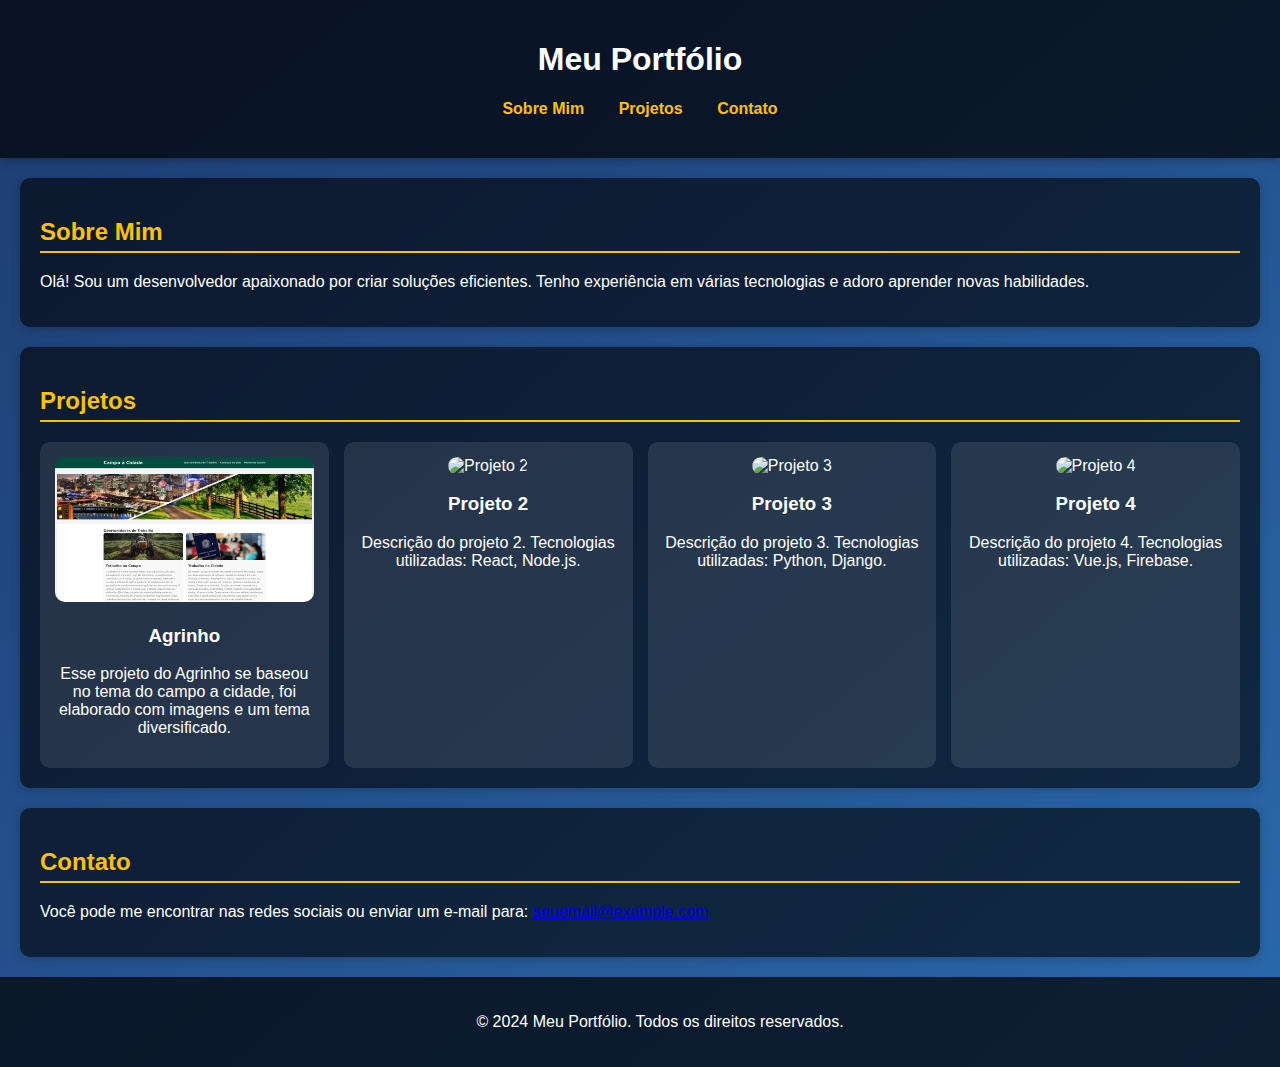
==== portifolio jefin/index.htm @ 43b1ce3f "Add files via upload" ====
<!DOCTYPE html>
<html lang="pt-BR">
<head>
    <meta charset="UTF-8">
    <meta name="viewport" content="width=device-width, initial-scale=1.0">
    <title>Meu Portfólio</title>
    <link rel="stylesheet" href="styles.css">
</head>
<body>

<header>
    <h1>Meu Portfólio</h1>
    <nav>
        <a href="#sobre">Sobre Mim</a>
        <a href="#projetos">Projetos</a>
        <a href="#contato">Contato</a>
    </nav>
</header>

<section id="sobre">
    <h2>Sobre Mim</h2>
    <p>Olá! Sou um desenvolvedor apaixonado por criar soluções eficientes. Tenho experiência em várias tecnologias e adoro aprender novas habilidades.</p>
</section>

<section id="projetos">
    <h2>Projetos</h2>
    <div class="projetos-grid">
        <div class="projeto">
            <img src="img/Captura de tela_2024-09-23_08-19-21.png" alt="Projeto 1">
            <h3>Agrinho</h3>
            <p>Esse projeto do Agrinho se baseou no tema do campo a cidade, foi elaborado com imagens e um tema diversificado.</p>
        </div>
        <div class="projeto">
            <img src="https://via.placeholder.com/300x200" alt="Projeto 2">
            <h3>Projeto 2</h3>
            <p>Descrição do projeto 2. Tecnologias utilizadas: React, Node.js.</p>
        </div>
        <div class="projeto">
            <img src="https://via.placeholder.com/300x200" alt="Projeto 3">
            <h3>Projeto 3</h3>
            <p>Descrição do projeto 3. Tecnologias utilizadas: Python, Django.</p>
        </div>
        <div class="projeto">
            <img src="https://via.placeholder.com/300x200" alt="Projeto 4">
            <h3>Projeto 4</h3>
            <p>Descrição do projeto 4. Tecnologias utilizadas: Vue.js, Firebase.</p>
        </div>
    </div>
</section>

<section id="contato">
    <h2>Contato</h2>
    <p>Você pode me encontrar nas redes sociais ou enviar um e-mail para: <a href="mailto:seuemail@example.com">seuemail@example.com</a></p>
</section>

<footer>
    <p>&copy; 2024 Meu Portfólio. Todos os direitos reservados.</p>
</footer>

</body>
</html>
---- portifolio jefin/styles.css ----
body {
    font-family: 'Arial', sans-serif;
    margin: 0;
    padding: 0;
    background: linear-gradient(to bottom right, #1e3c72, #2a69ac);
    color: #fff;
}

header {
    background: rgba(0, 0, 0, 0.7);
    padding: 20px;
    text-align: center;
    box-shadow: 0 2px 10px rgba(0, 0, 0, 0.3);
}

nav {
    margin: 20px 0;
}

nav a {
    margin: 0 15px;
    color: #ffc107;
    text-decoration: none;
    font-weight: bold;
    transition: color 0.3s;
}

nav a:hover {
    color: #ffcc00;
}

section {
    padding: 20px;
    margin: 20px;
    background: rgba(0, 0, 0, 0.6);
    border-radius: 10px;
    box-shadow: 0 2px 10px rgba(0, 0, 0, 0.2);
}

h2 {
    color: #ffc107;
    border-bottom: 2px solid #ffc107;
    padding-bottom: 5px;
}

.projetos-grid {
    display: grid;
    grid-template-columns: repeat(auto-fill, minmax(280px, 1fr));
    gap: 15px;
}

.projeto {
    padding: 15px;
    border-radius: 10px;
    background-color: rgba(255, 255, 255, 0.1);
    text-align: center;
    transition: transform 0.2s, box-shadow 0.2s;
}

.projeto:hover {
    transform: translateY(-5px);
    box-shadow: 0 4px 20px rgba(0, 0, 0, 0.3);
}

.projeto img {
    max-width: 100%;
    height: auto;
    border-radius: 10px;
}

footer {
    text-align: center;
    padding: 20px;
    background: rgba(0, 0, 0, 0.7);
    color: #fff;
    position: relative;
    bottom: 0;
    width: 100%;
}

@media (max-width: 600px) {
    nav {
        display: flex;
        flex-direction: column;
    }

    nav a {
        margin: 10px 0;
    }

    section {
        margin: 5px;
    }
}
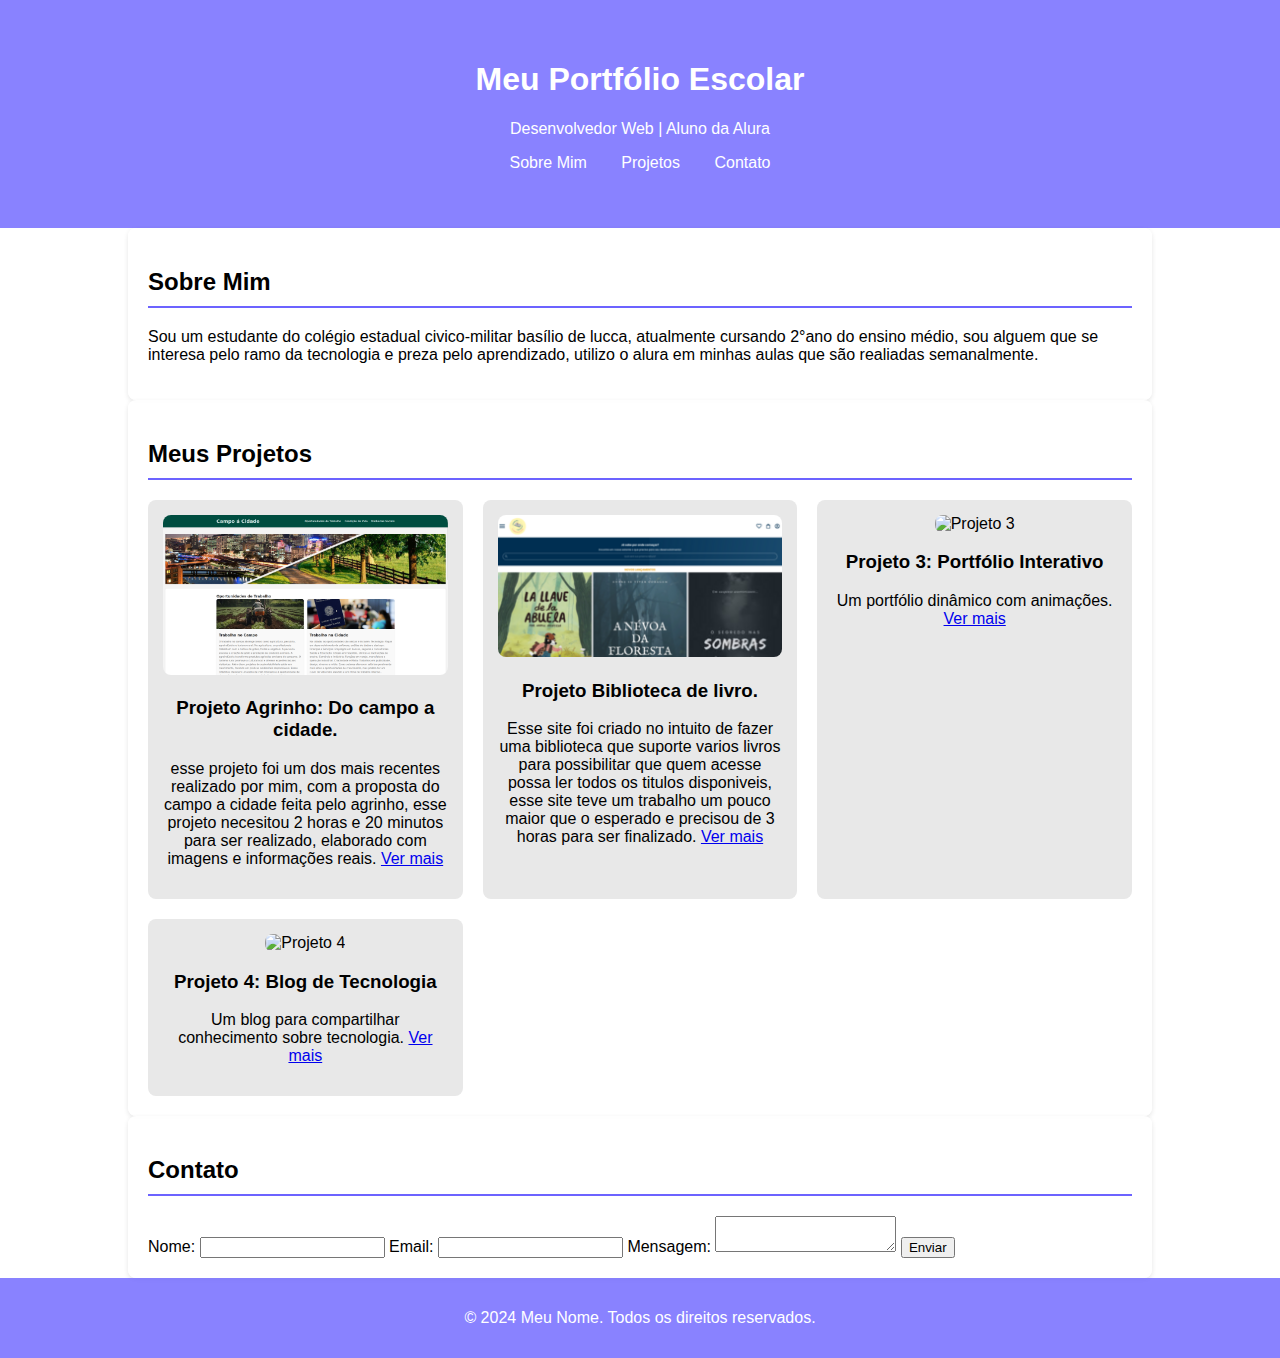
==== commit c8825560: "Add files via upload" ====
--- a/portifolio jefin/index.htm
+++ b/portifolio jefin/index.htm
@@ -3,59 +3,73 @@
 <head>
     <meta charset="UTF-8">
     <meta name="viewport" content="width=device-width, initial-scale=1.0">
-    <title>Meu Portfólio</title>
     <link rel="stylesheet" href="styles.css">
+    <title>Portfólio Escolar</title>
 </head>
 <body>
+    <header>
+        <div class="container">
+            <h1>Meu Portfólio Escolar</h1>
+            <p>Desenvolvedor Web | Aluno da Alura</p>
+            <nav>
+                <ul>
+                    <li><a href="#sobre">Sobre Mim</a></li>
+                    <li><a href="#projetos">Projetos</a></li>
+                    <li><a href="#contato">Contato</a></li>
+                </ul>
+            </nav>
+        </div>
+    </header>
 
-<header>
-    <h1>Meu Portfólio</h1>
-    <nav>
-        <a href="#sobre">Sobre Mim</a>
-        <a href="#projetos">Projetos</a>
-        <a href="#contato">Contato</a>
-    </nav>
-</header>
+    <section id="sobre" class="container">
+        <h2>Sobre Mim</h2>
+        <p>Sou um estudante do colégio estadual civico-militar basílio de lucca, atualmente cursando 2°ano do ensino médio, sou alguem que se interesa pelo ramo da tecnologia e preza pelo aprendizado, utilizo o alura em minhas aulas que são realiadas semanalmente.</p>
+    </section>
 
-<section id="sobre">
-    <h2>Sobre Mim</h2>
-    <p>Olá! Sou um desenvolvedor apaixonado por criar soluções eficientes. Tenho experiência em várias tecnologias e adoro aprender novas habilidades.</p>
-</section>
+    <section id="projetos" class="container">
+        <h2>Meus Projetos</h2>
+        <div class="projetos-grid">
+            <div class="projeto">
+                <img src="img/Captura de tela_2024-09-23_08-19-21.png" alt="Projeto 1">
+                <h3>Projeto Agrinho: Do campo a cidade.</h3>
+                <p>esse projeto foi um dos mais recentes realizado por mim, com a proposta do campo a cidade feita pelo agrinho, esse projeto necesitou 2 horas e 20 minutos para ser realizado, elaborado com imagens e informações reais. <a href="#">Ver mais</a></p>
+            </div>
+            <div class="projeto">
+                <img src="img/Screenshot 2024-09-30 at 08-27-3.png" alt="Projeto 2">
+                <h3>Projeto Biblioteca de livro.</h3>
+                <p>Esse site foi criado no intuito de fazer uma biblioteca que suporte varios livros para possibilitar que quem acesse possa ler todos os titulos disponiveis, esse site teve um trabalho um pouco maior que o esperado e precisou de 3 horas para ser finalizado. <a href="#">Ver mais</a></p>
+            </div>
+            <div class="projeto">
+                <img src="projeto3.jpg" alt="Projeto 3">
+                <h3>Projeto 3: Portfólio Interativo</h3>
+                <p>Um portfólio dinâmico com animações. <a href="#">Ver mais</a></p>
+            </div>
+            <div class="projeto">
+                <img src="projeto4.jpg" alt="Projeto 4">
+                <h3>Projeto 4: Blog de Tecnologia</h3>
+                <p>Um blog para compartilhar conhecimento sobre tecnologia. <a href="#">Ver mais</a></p>
+            </div>
+        </div>
+    </section>
 
-<section id="projetos">
-    <h2>Projetos</h2>
-    <div class="projetos-grid">
-        <div class="projeto">
-            <img src="img/Captura de tela_2024-09-23_08-19-21.png" alt="Projeto 1">
-            <h3>Agrinho</h3>
-            <p>Esse projeto do Agrinho se baseou no tema do campo a cidade, foi elaborado com imagens e um tema diversificado.</p>
-        </div>
-        <div class="projeto">
-            <img src="https://via.placeholder.com/300x200" alt="Projeto 2">
-            <h3>Projeto 2</h3>
-            <p>Descrição do projeto 2. Tecnologias utilizadas: React, Node.js.</p>
-        </div>
-        <div class="projeto">
-            <img src="https://via.placeholder.com/300x200" alt="Projeto 3">
-            <h3>Projeto 3</h3>
-            <p>Descrição do projeto 3. Tecnologias utilizadas: Python, Django.</p>
-        </div>
-        <div class="projeto">
-            <img src="https://via.placeholder.com/300x200" alt="Projeto 4">
-            <h3>Projeto 4</h3>
-            <p>Descrição do projeto 4. Tecnologias utilizadas: Vue.js, Firebase.</p>
-        </div>
-    </div>
-</section>
+    <section id="contato" class="container">
+        <h2>Contato</h2>
+        <form>
+            <label for="nome">Nome:</label>
+            <input type="text" id="nome" required>
+            
+            <label for="email">Email:</label>
+            <input type="email" id="email" required>
+            
+            <label for="mensagem">Mensagem:</label>
+            <textarea id="mensagem" required></textarea>
+            
+            <button type="submit">Enviar</button>
+        </form>
+    </section>
 
-<section id="contato">
-    <h2>Contato</h2>
-    <p>Você pode me encontrar nas redes sociais ou enviar um e-mail para: <a href="mailto:seuemail@example.com">seuemail@example.com</a></p>
-</section>
-
-<footer>
-    <p>&copy; 2024 Meu Portfólio. Todos os direitos reservados.</p>
-</footer>
-
+    <footer>
+        <p>&copy; 2024 Meu Nome. Todos os direitos reservados.</p>
+    </footer>
 </body>
 </html>
--- a/portifolio jefin/styles.css
+++ b/portifolio jefin/styles.css
@@ -1,94 +1,81 @@
+* {
+    box-sizing: border-box;
+}
+
 body {
     font-family: 'Arial', sans-serif;
     margin: 0;
-    padding: 0;
-    background: linear-gradient(to bottom right, #1e3c72, #2a69ac);
-    color: #fff;
+    background: url('sua-imagem.jpg') no-repeat center center fixed;
+    background-size: cover;
 }
 
 header {
-    background: rgba(0, 0, 0, 0.7);
-    padding: 20px;
+    background: rgba(108, 99, 255, 0.8);
+    color: #fff;
+    padding: 40px 0;
     text-align: center;
-    box-shadow: 0 2px 10px rgba(0, 0, 0, 0.3);
 }
 
-nav {
-    margin: 20px 0;
+.container {
+    width: 80%;
+    margin: auto;
+}
+
+nav ul {
+    list-style: none;
+    padding: 0;
+}
+
+nav ul li {
+    display: inline;
+    margin: 0 15px;
 }
 
 nav a {
-    margin: 0 15px;
-    color: #ffc107;
+    color: #fff;
     text-decoration: none;
-    font-weight: bold;
-    transition: color 0.3s;
-}
-
-nav a:hover {
-    color: #ffcc00;
 }
 
 section {
     padding: 20px;
-    margin: 20px;
-    background: rgba(0, 0, 0, 0.6);
-    border-radius: 10px;
-    box-shadow: 0 2px 10px rgba(0, 0, 0, 0.2);
+    margin: 20px 0;
+    background: rgba(255, 255, 255, 0.9);
+    border-radius: 8px;
+    box-shadow: 0 2px 5px rgba(0, 0, 0, 0.1);
 }
 
 h2 {
-    color: #ffc107;
-    border-bottom: 2px solid #ffc107;
-    padding-bottom: 5px;
+    border-bottom: 2px solid #6C63FF;
+    padding-bottom: 10px;
 }
 
 .projetos-grid {
     display: grid;
-    grid-template-columns: repeat(auto-fill, minmax(280px, 1fr));
-    gap: 15px;
+    grid-template-columns: repeat(auto-fill, minmax(250px, 1fr));
+    gap: 20px;
 }
 
 .projeto {
+    background: #E8E8E8;
     padding: 15px;
-    border-radius: 10px;
-    background-color: rgba(255, 255, 255, 0.1);
+    border-radius: 8px;
     text-align: center;
-    transition: transform 0.2s, box-shadow 0.2s;
+    transition: transform 0.3s;
+}
+
+.projeto img {
+    max-width: 100%;
+    border-radius: 8px;
 }
 
 .projeto:hover {
     transform: translateY(-5px);
-    box-shadow: 0 4px 20px rgba(0, 0, 0, 0.3);
-}
-
-.projeto img {
-    max-width: 100%;
-    height: auto;
-    border-radius: 10px;
+    box-shadow: 0 5px 15px rgba(0, 0, 0, 0.2);
 }
 
 footer {
+    background: rgba(108, 99, 255, 0.8);
+    color: #fff;
     text-align: center;
-    padding: 20px;
-    background: rgba(0, 0, 0, 0.7);
-    color: #fff;
-    position: relative;
-    bottom: 0;
-    width: 100%;
+    padding: 15px 0;
 }
-
-@media (max-width: 600px) {
-    nav {
-        display: flex;
-        flex-direction: column;
-    }
-
-    nav a {
-        margin: 10px 0;
-    }
-
-    section {
-        margin: 5px;
-    }
-}
